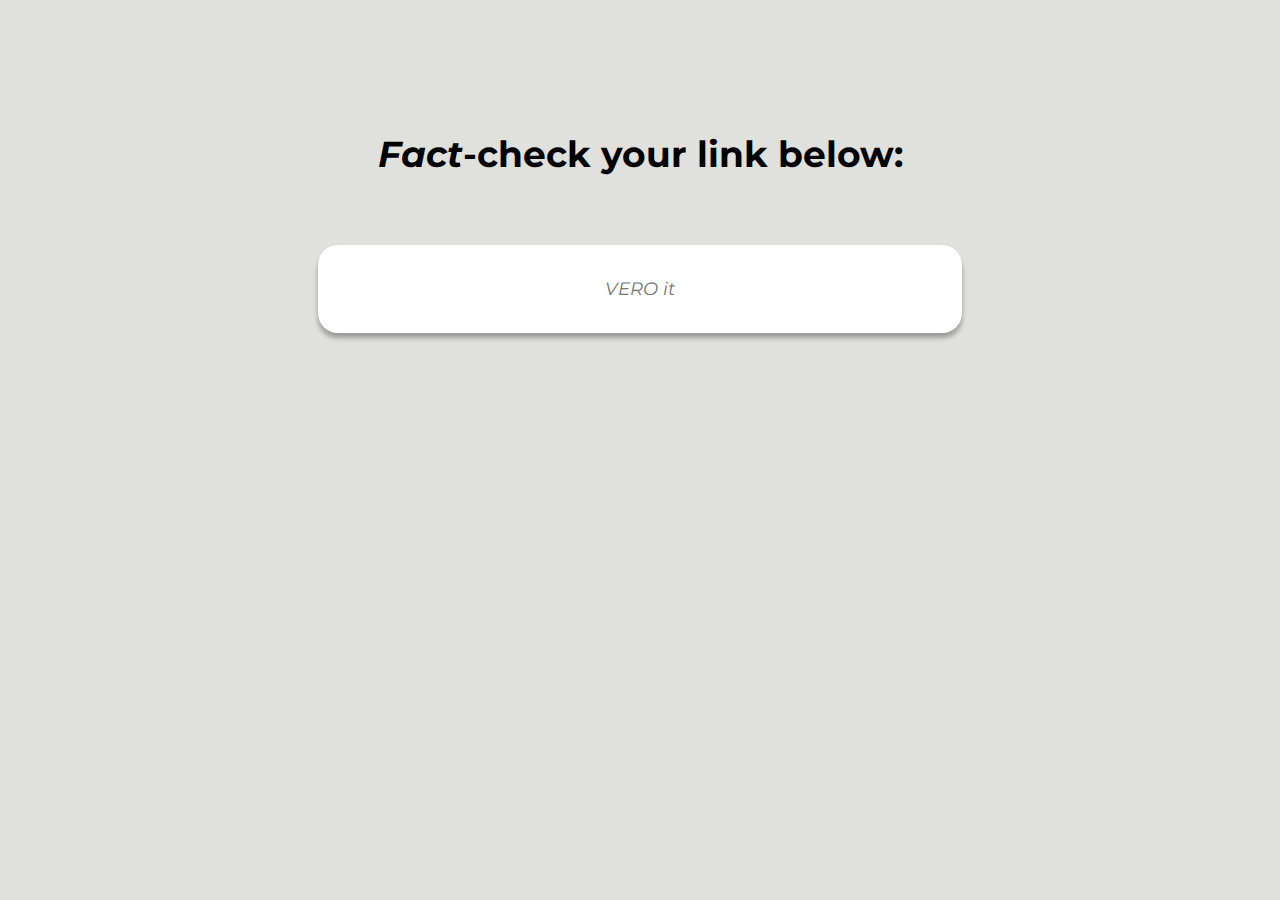
==== main.html @ 6649efe5 "Frontend basics" ====
<!DOCTYPE html>
<html lang="en">
<head>
    <meta charset="UTF-8">
    <meta name="vewport" content="width=device-width, initial-scale=1.0">
    <link rel="stylesheet" href="styles.css">
    <title>Vero - Verify Credibility With AI</title>
    <link rel="preconnect" href="https://fonts.googleapis.com">
    <link rel="preconnect" href="https://fonts.gstatic.com" crossorigin>
    <link href="https://fonts.googleapis.com/css2?family=Montserrat:ital,wght@0,100..900;1,100..900&display=swap" rel="stylesheet">
</head>
<body>
    
    <div id="textboxTitleDiv">
        <h1 id="textboxTitle"><span id="fact" style = "font-style: italic;">Fact</span>-check your link below:</h1>
    </div>
    
    <!--<input type="text" id="textbox" placeholder="VERO it">-->
    <input type="text" placeholder="VERO it" id="textbox">
    <script src="scripts.js"></script>
</body>



</html>
---- styles.css ----
body {
    text-align: center;
    background-color: #E0E1DD;
}

::-webkit-input-placeholder {
    font-style: italic;
 }
 :-moz-placeholder {
    font-style: italic;  
 }
 ::-moz-placeholder {
    font-style: italic;  
 }
 :-ms-input-placeholder {  
    font-style: italic; 
 }

#textboxTitleDiv {
    font-family: "Montserrat", sans-serif;
    font-optical-sizing: auto;
    font-weight: 350;
    font-style: normal;
    font-size: large;
    padding-top: 100px;
    
}
#textbox {
    resize: none;
    font-family: "Montserrat", sans-serif;
    font-size: large;
    border-radius: 20px;
    text-align: center;
    border: none;
    box-shadow: 0px 5px 5px rgb(158, 154, 154);
    margin: auto;
}
#fact {
    font-style: italic;
}
@keyframes rotatebox {
    100% {transform: rotate(360deg)}
}
#square {
    margin: auto;
    background-color: #415A77;
    width: 100px;
    height: 100px;
    animation-name: rotatebox;
    animation-duration: 10s;
    animation-iteration-count: infinite;
}
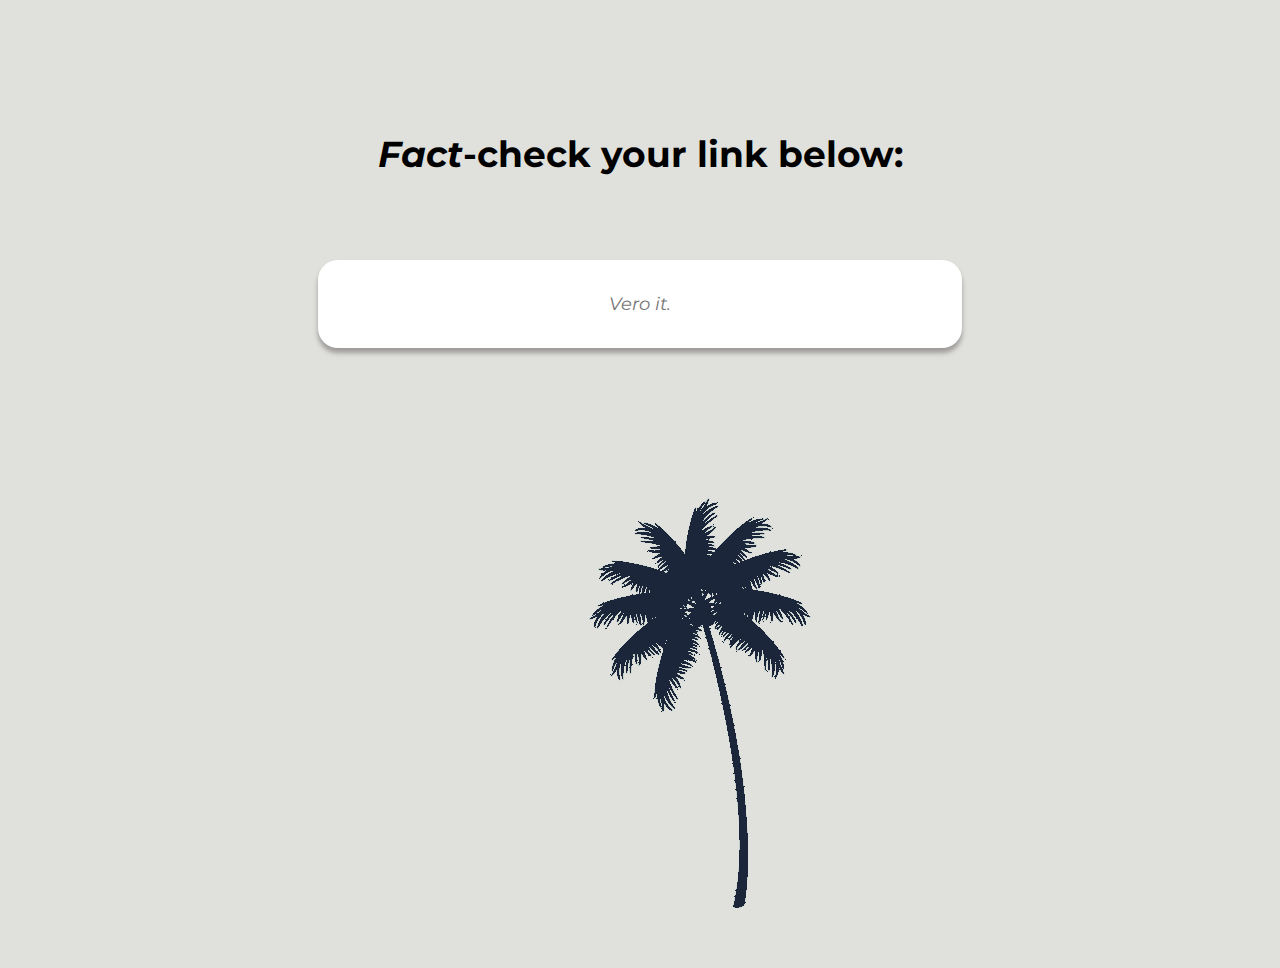
==== commit 47367411: "UI updates" ====
--- a/main.html
+++ b/main.html
@@ -16,7 +16,12 @@
     </div>
     
     <!--<input type="text" id="textbox" placeholder="VERO it">-->
-    <input type="text" placeholder="VERO it" id="textbox">
+    <img src="/assets/tree.png" id="tree">
+    
+    <input type="text" placeholder="Vero it." id="textbox">
+    <div id="resultbox">
+        <h2>Credibility:</h2>
+    </div>
     <script src="scripts.js"></script>
 </body>
 
--- a/styles.css
+++ b/styles.css
@@ -1,6 +1,11 @@
 body {
     text-align: center;
     background-color: #E0E1DD;
+    background-image: url("https://t4.ftcdn.net/jpg/02/47/88/91/360_F_247889137_guKUbsdiv3s0Bfe3URiiYSksqlCQC63i.jpg");
+    background-size:     cover;                      /* <------ */
+    background-repeat:   no-repeat;
+    overflow-y: hidden;
+    font-family: Monserrat, sans-serif;
 }
 
 ::-webkit-input-placeholder {
@@ -34,19 +39,41 @@
     border: none;
     box-shadow: 0px 5px 5px rgb(158, 154, 154);
     margin: auto;
+    z-index: 10;
+    margin-bottom: 20px;
 }
 #fact {
     font-style: italic;
 }
-@keyframes rotatebox {
-    100% {transform: rotate(360deg)}
+@keyframes fadein {
+    100% {background-color: rgba(255,255,255,0.5)}
 }
 #square {
     margin: auto;
     background-color: #415A77;
-    width: 100px;
+    width: 200px;
     height: 100px;
     animation-name: rotatebox;
     animation-duration: 10s;
     animation-iteration-count: infinite;
+}
+#tree {
+    position: absolute;
+    top: 200px;
+    left: 100px;
+    z-index: -1;
+}
+
+#resultbox {
+    margin: auto;
+    font-family: Montserrat, sans-serif;
+    border-radius: 20px;
+    background-color: rgba(255,255,255,0.5);
+    padding-top: 5px;
+    box-shadow: 0px 5px 5px rgb(158, 154, 154);
+    backdrop-filter: blur(10px);
+    display: none;
+    animation-name: fadein;
+    animation-duration: 2s;
+    /*animation-iteration-count: infinite;*/
 }